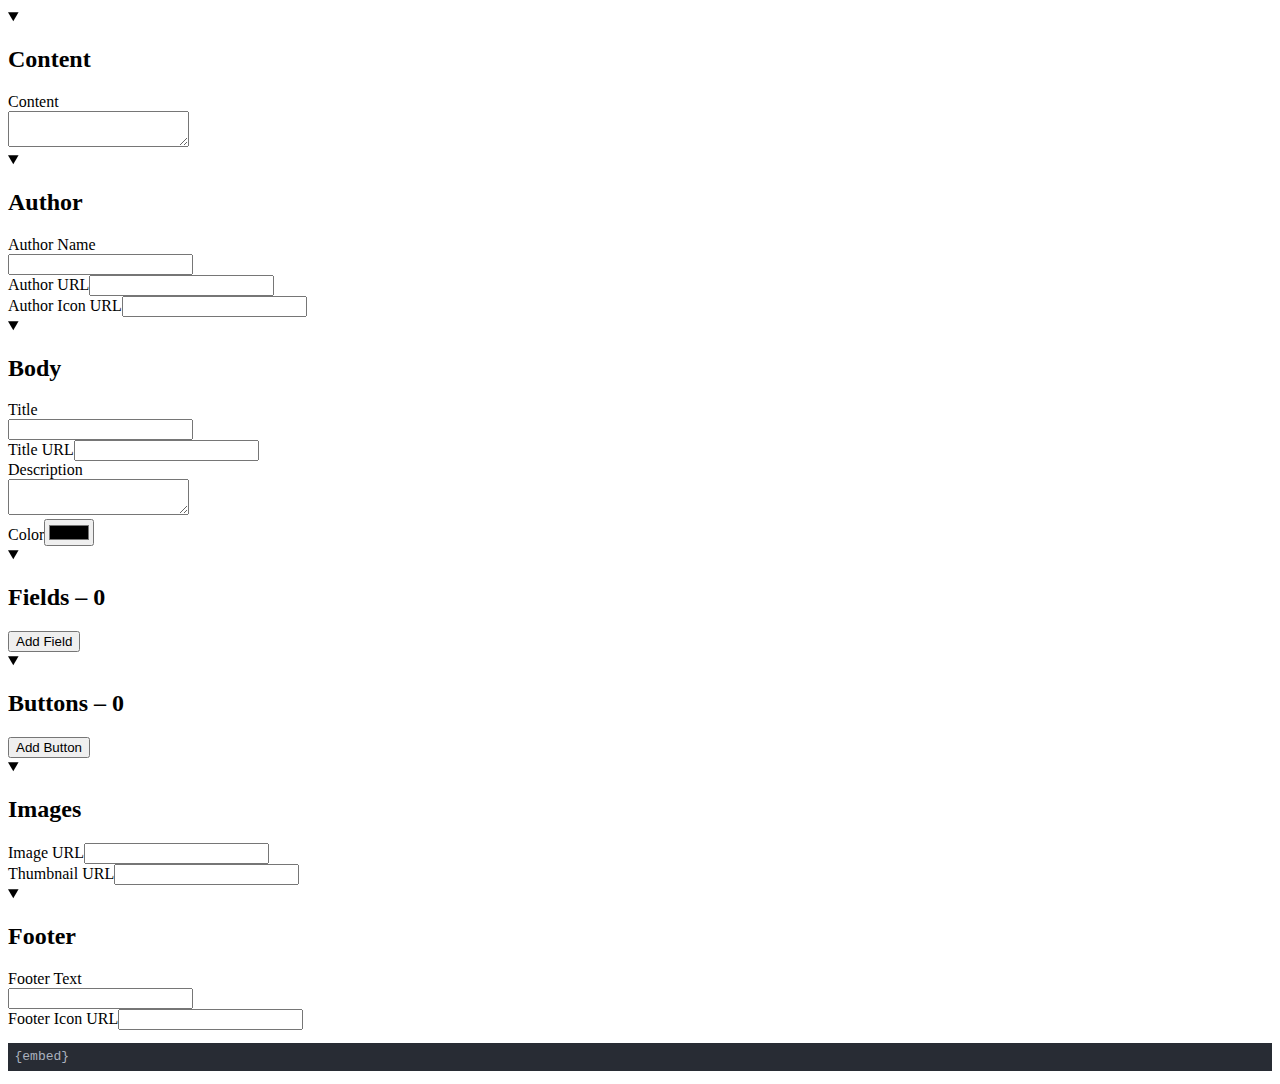
==== embed.html @ 18cbd363 "Add files via upload" ====
<!DOCTYPE html>
<html lang="en">
  <meta http-equiv="content-type" content="text/html;charset=utf-8" />
  <head>
    <meta charset="utf-8" />
    <meta
      name="viewport"
      content="initial-scale=0.5, minimal-ui, viewport-fit=cover, width=device-width"
    />
    <meta name="theme-color" content="#303135" />
    <title>affect.xyz</title>
    <meta property="og:title" content="Affect Embed Creator" />
    <meta name="next-head-count" content="7" />
    <link
      rel="preload"
      href="_next/static/css/50a3ee2df83b3442.css"
      as="style"
    />
    <link
      rel="stylesheet"
      href="_next/static/css/50a3ee2df83b3442.css"
      data-n-g=""
    />
    <noscript data-n-css=""></noscript>
    <script
      defer=""
      nomodule=""
      src="_next/static/chunks/polyfills-5cd94c89d3acac5f.js"
      type="9d04904cc0e149a41f1ba27c-text/javascript"
    ></script>
    <script
      src="_next/static/chunks/webpack-d7b038a63b619762.js"
      defer=""
      type="9d04904cc0e149a41f1ba27c-text/javascript"
    ></script>
    <script
      src="_next/static/chunks/framework-4556c45dd113b893.js"
      defer=""
      type="9d04904cc0e149a41f1ba27c-text/javascript"
    ></script>
    <script
      src="_next/static/chunks/main-6fc1304f0fc00875.js"
      defer=""
      type="9d04904cc0e149a41f1ba27c-text/javascript"
    ></script>
    <script
      src="_next/static/chunks/pages/_app-3d820a4ec248dbfb.js"
      defer=""
      type="9d04904cc0e149a41f1ba27c-text/javascript"
    ></script>
    <script
      src="_next/static/chunks/918-b1fea0526129d185.js"
      defer=""
      type="9d04904cc0e149a41f1ba27c-text/javascript"
    ></script>
    <script
      src="_next/static/chunks/pages/index-aab70b4b21aed164.js"
      defer=""
      type="9d04904cc0e149a41f1ba27c-text/javascript"
    ></script>
    <script
      src="_next/static/19VJT9hQzX5X0p9ba3Fwg/_buildManifest.js"
      defer=""
      type="9d04904cc0e149a41f1ba27c-text/javascript"
    ></script>
    <script
      src="_next/static/19VJT9hQzX5X0p9ba3Fwg/_ssgManifest.js"
      defer=""
      type="9d04904cc0e149a41f1ba27c-text/javascript"
    ></script>
    <script
      src="_next/static/19VJT9hQzX5X0p9ba3Fwg/_middlewareManifest.js"
      defer=""
      type="9d04904cc0e149a41f1ba27c-text/javascript"
    ></script>
  </head>
  <body>
    <div id="__next">
      <div class="screen flex min-h-screen">
        <div class="flex-1 embed-inputs">
          <details open="">
            <summary><h2>Content</h2></summary>
            <div>
              <label for=":R8r6:">Content</label>
              <div class="limited-input relative">
                <textarea id=":R8r6:"></textarea>
              </div>
            </div>
          </details>
          <details open="">
            <summary><h2>Author</h2></summary>
            <div>
              <label for=":R9b6:">Author Name</label>
              <div class="limited-input relative">
                <input id=":R9b6:" type="text" value="" />
              </div>
            </div>
            <div>
              <label for=":Rdb6:">Author URL</label
              ><input type="text" id=":Rdb6:" value="" />
            </div>
            <div>
              <label for=":Rhb6:">Author Icon URL</label
              ><input type="text" id=":Rhb6:" value="" />
            </div>
          </details>
          <details open="">
            <summary><h2>Body</h2></summary>
            <div>
              <label for=":R9j6:">Title</label>
              <div class="limited-input relative">
                <input id=":R9j6:" type="text" value="" />
              </div>
            </div>
            <div>
              <label for=":Rdj6:">Title URL</label
              ><input type="text" id=":Rdj6:" value="" />
            </div>
            <div>
              <label for=":Rhj6:">Description</label>
              <div class="limited-input relative">
                <textarea id=":Rhj6:"></textarea>
              </div>
            </div>
            <div class="flex items-center gap-2">
              <label for="color">Color</label
              ><input
                type="color"
                id="color"
                class="mt-2"
                value=""
              />
            </div>
          </details>
          <details open="" class="fields">
            <summary>
              <h2>
                Fields –
                <!-- -->0
              </h2>
            </summary>
            <button
              type="button"
              class="mt-4 &lt;meta name=&quot;viewport&quot; content=&quot;width=device-width, initial-scale=1.0&quot;&gt; font-medium py-1 px-2 rounded transition bg-[#5865f2] hover:bg-[#4752c4] text-white"
            >
              Add Field
            </button>
          </details>
          <details open="" class="buttons">
            <summary>
              <h2>
                Buttons –
                <!-- -->0
              </h2>
            </summary>
            <button
              type="button"
              class="mt-4 &lt;meta name=&quot;viewport&quot; content=&quot;width=device-width, initial-scale=1.0&quot;&gt; font-medium py-1 px-2 rounded transition bg-[#5865f2] hover:bg-[#4752c4] text-white"
            >
              Add Button
            </button>
          </details>
          <details open="">
            <summary><h2>Images</h2></summary>
            <div>
              <label for=":Rab6:">Image URL</label
              ><input type="text" id=":Rab6:" value="" />
            </div>
            <div>
              <label for=":Reb6:">Thumbnail URL</label
              ><input type="text" id=":Reb6:" value="" />
            </div>
          </details>
          <details open="">
            <summary><h2>Footer</h2></summary>
            <div>
              <label for=":Raj6:">Footer Text</label>
              <div class="limited-input relative">
                <input id=":Raj6:" type="text" value="" />
              </div>
            </div>
            <div>
              <label for=":Rej6:">Footer Icon URL</label
              ><input type="text" id=":Rej6:" value="" />
            </div>
          </details>
        </div>
        <div class="flex-1 bg-[#36393f] p-8">
          <article
            class="bg-[#2f3136] border-l-4 border-solid relative grid w-fit max-w-[520px] box-border rounded leading-[1.375rem]"
            style="border-left-color: #202225"
          >
            <div
              class="overflow-hidden p-[.5rem_1rem_1rem_.75rem] inline-grid grid-cols-[auto] grid-rows-[auto]"
            ></div>
          </article>
          <div class="mt-8">
            <pre
              class="rounded text-sm"
              style="
                display: block;
                overflow-x: auto;
                padding: 0.5em;
                color: #abb2bf;
                background: #282c34;
              "
            ><code class="language-affect" style="white-space:pre-wrap"><span><span>{embed}</span></span></code></pre>
          </div>
        </div>
      </div>
    </div>
    <script id="__NEXT_DATA__" type="application/json">
      {
        "props": { "pageProps": {} },
        "page": "/",
        "query": {},
        "buildId": "19VJT9hQzX5X0p9ba3Fwg",
        "nextExport": true,
        "autoExport": true,
        "isFallback": false,
        "locale": "en",
        "locales": ["en"],
        "defaultLocale": "en",
        "scriptLoader": []
      }
    </script>
    <script
      src="cdn-cgi/scripts/7d0fa10a/cloudflare-static/rocket-loader.min.js"
      data-cf-settings="9d04904cc0e149a41f1ba27c-|49"
      defer
    ></script>
  </body>
</html>
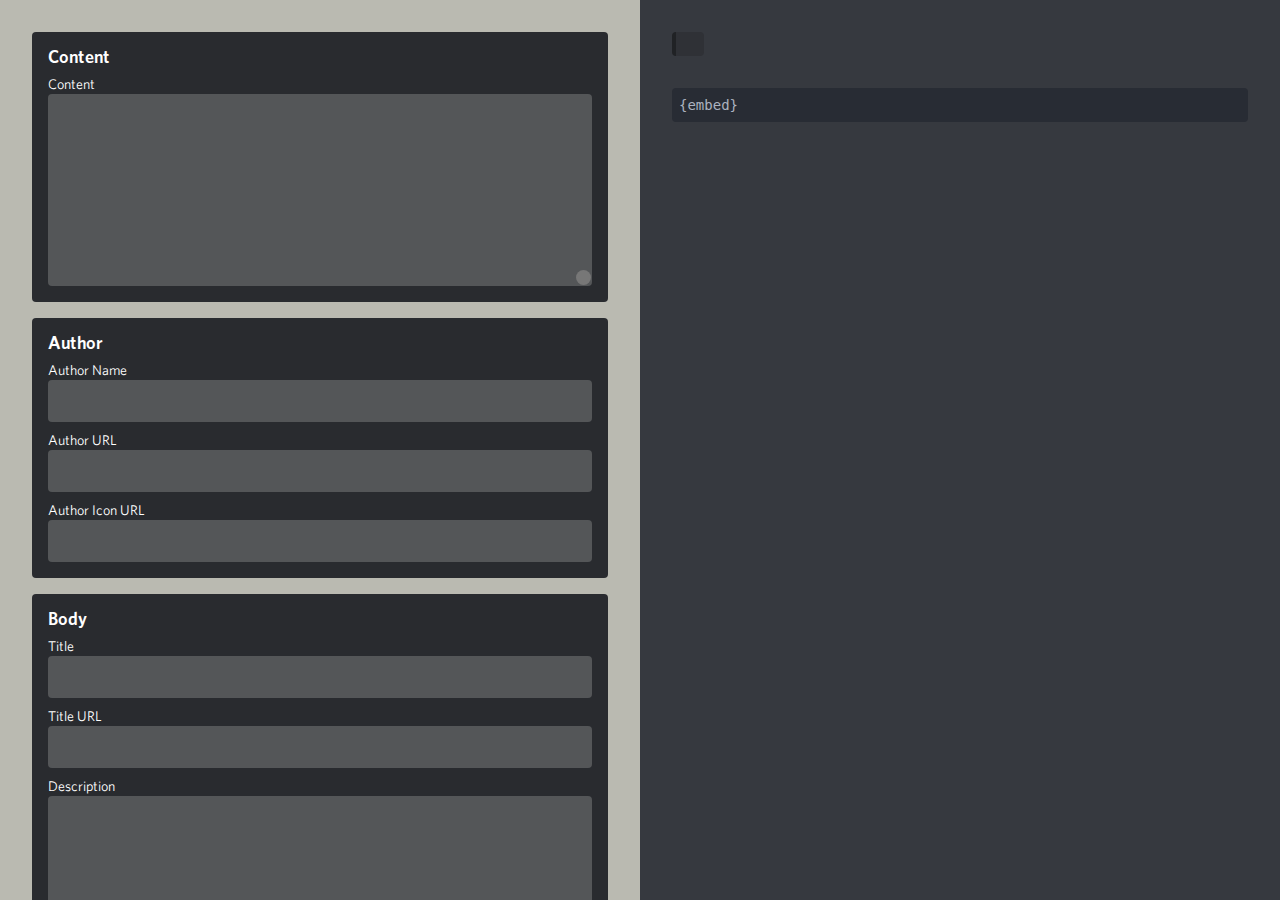
==== commit 0220a56f: "Update embed.html" ====
--- a/embed.html
+++ b/embed.html
@@ -8,7 +8,7 @@
       content="initial-scale=0.5, minimal-ui, viewport-fit=cover, width=device-width"
     />
     <meta name="theme-color" content="#303135" />
-    <title>affect.xyz</title>
+    <title>grail x riprhy</title>
     <meta property="og:title" content="Affect Embed Creator" />
     <meta name="next-head-count" content="7" />
     <link
--- a/_next/static/css/50a3ee2df83b3442.css
+++ b/_next/static/css/50a3ee2df83b3442.css
@@ -0,0 +1,1076 @@
+*,
+:after,
+:before {
+  box-sizing: border-box;
+  border: 0 solid #e5e7eb;
+}
+:after,
+:before {
+  --tw-content: "";
+}
+html {
+  line-height: 1.5;
+  -webkit-text-size-adjust: 100%;
+  -moz-tab-size: 4;
+  -o-tab-size: 4;
+  tab-size: 4;
+  font-family: ui-sans-serif, system-ui, -apple-system, BlinkMacSystemFont,
+    Segoe UI, Roboto, Helvetica Neue, Arial, Noto Sans, sans-serif,
+    Apple Color Emoji, Segoe UI Emoji, Segoe UI Symbol, Noto Color Emoji;
+}
+body {
+  margin: 0;
+  line-height: inherit;
+}
+hr {
+  height: 0;
+  color: inherit;
+  border-top-width: 1px;
+}
+abbr:where([title]) {
+  -webkit-text-decoration: underline dotted;
+  text-decoration: underline dotted;
+}
+h1,
+h2,
+h3,
+h4,
+h5,
+h6 {
+  font-size: inherit;
+  font-weight: inherit;
+}
+a {
+  color: inherit;
+  text-decoration: inherit;
+}
+b,
+strong {
+  font-weight: bolder;
+}
+code,
+kbd,
+pre,
+samp {
+  font-family: ui-monospace, SFMono-Regular, Menlo, Monaco, Consolas,
+    Liberation Mono, Courier New, monospace;
+  font-size: 1em;
+}
+small {
+  font-size: 80%;
+}
+sub,
+sup {
+  font-size: 75%;
+  line-height: 0;
+  position: relative;
+  vertical-align: baseline;
+}
+sub {
+  bottom: -0.25em;
+}
+sup {
+  top: -0.5em;
+}
+table {
+  text-indent: 0;
+  border-color: inherit;
+  border-collapse: collapse;
+}
+button,
+input,
+optgroup,
+select,
+textarea {
+  font-family: inherit;
+  font-size: 100%;
+  font-weight: inherit;
+  line-height: inherit;
+  color: inherit;
+  margin: 0;
+  padding: 0;
+}
+button,
+select {
+  text-transform: none;
+}
+[type="button"],
+[type="reset"],
+[type="submit"],
+button {
+  -webkit-appearance: button;
+  background-color: transparent;
+  background-image: none;
+}
+:-moz-focusring {
+  outline: auto;
+}
+:-moz-ui-invalid {
+  box-shadow: none;
+}
+progress {
+  vertical-align: baseline;
+}
+::-webkit-inner-spin-button,
+::-webkit-outer-spin-button {
+  height: auto;
+}
+[type="search"] {
+  -webkit-appearance: textfield;
+  outline-offset: -2px;
+}
+::-webkit-search-decoration {
+  -webkit-appearance: none;
+}
+::-webkit-file-upload-button {
+  -webkit-appearance: button;
+  font: inherit;
+}
+summary {
+  display: list-item;
+}
+blockquote,
+dd,
+dl,
+figure,
+h1,
+h2,
+h3,
+h4,
+h5,
+h6,
+hr,
+p,
+pre {
+  margin: 0;
+}
+fieldset {
+  margin: 0;
+}
+fieldset,
+legend {
+  padding: 0;
+}
+menu,
+ol,
+ul {
+  list-style: none;
+  margin: 0;
+  padding: 0;
+}
+textarea {
+  resize: vertical;
+}
+input::-moz-placeholder,
+textarea::-moz-placeholder {
+  opacity: 1;
+  color: #9ca3af;
+}
+input::placeholder,
+textarea::placeholder {
+  opacity: 1;
+  color: #9ca3af;
+}
+[role="button"],
+button {
+  cursor: pointer;
+}
+:disabled {
+  cursor: default;
+}
+audio,
+canvas,
+embed,
+iframe,
+img,
+object,
+svg,
+video {
+  display: block;
+  vertical-align: middle;
+}
+img,
+video {
+  max-width: 100%;
+  height: auto;
+}
+body,
+html {
+  font-family: Whitney, Helvetica Neue, Helvetica, Arial, sans-serif;
+  font-size: 16px;
+  line-height: 1.5;
+  color: #babab1;
+  background-color: #babab1;
+}
+body {
+  max-height: 100vh;
+  overflow-y: hidden;
+}
+::-webkit-scrollbar {
+  width: 0.5rem;
+  height: 0.5rem;
+}
+::-webkit-scrollbar-track {
+  background: transparent;
+}
+::-webkit-scrollbar-thumb {
+  background: #777777;
+  border-radius: 0.5rem;
+}
+::-webkit-scrollbar-corner {
+  background: transparent;
+}
+::-webkit-resizer {
+  border-radius: 0.5rem;
+  background: #777777;
+}
+select {
+  cursor: pointer;
+  border-radius: 0.25rem;
+  border-width: 1px;
+  border-color: transparent;
+  --tw-bg-opacity: 1;
+  background-color: rgb(41 43 47 / var(--tw-bg-opacity));
+  padding: 0.5rem;
+  transition-property: color, background-color, border-color, fill, stroke,
+    -webkit-text-decoration-color;
+  transition-property: color, background-color, border-color,
+    text-decoration-color, fill, stroke;
+  transition-property: color, background-color, border-color,
+    text-decoration-color, fill, stroke, -webkit-text-decoration-color;
+  transition-timing-function: cubic-bezier(0.4, 0, 0.2, 1);
+  transition-duration: 0.15s;
+}
+select:focus,
+select:hover {
+  --tw-border-opacity: 1;
+  border-color: rgb(64 68 75 / var(--tw-border-opacity));
+}
+select:focus {
+  outline: 2px solid transparent;
+  outline-offset: 2px;
+}
+::-webkit-color-swatch-wrapper {
+  padding: 0.5rem;
+  width: 3rem;
+}
+::-webkit-color-swatch {
+  border: none;
+}
+code,
+pre {
+  font-family: Consolas, Andale Mono WT, Andale Mono, Lucida Console,
+    Lucida Sans Typewriter, DejaVu Sans Mono, Bitstream Vera Sans Mono,
+    Liberation Mono, Nimbus Mono L, Monaco, Courier New, Courier, "monospace";
+}
+*,
+:after,
+:before {
+  --tw-border-spacing-x: 0;
+  --tw-border-spacing-y: 0;
+  --tw-translate-x: 0;
+  --tw-translate-y: 0;
+  --tw-rotate: 0;
+  --tw-skew-x: 0;
+  --tw-skew-y: 0;
+  --tw-scale-x: 1;
+  --tw-scale-y: 1;
+  --tw-pan-x: ;
+  --tw-pan-y: ;
+  --tw-pinch-zoom: ;
+  --tw-scroll-snap-strictness: proximity;
+  --tw-ordinal: ;
+  --tw-slashed-zero: ;
+  --tw-numeric-figure: ;
+  --tw-numeric-spacing: ;
+  --tw-numeric-fraction: ;
+  --tw-ring-inset: ;
+  --tw-ring-offset-width: 0px;
+  --tw-ring-offset-color: #fff;
+  --tw-ring-color: rgba(59, 130, 246, 0.5);
+  --tw-ring-offset-shadow: 0 0 #0000;
+  --tw-ring-shadow: 0 0 #0000;
+  --tw-shadow: 0 0 #0000;
+  --tw-shadow-colored: 0 0 #0000;
+  --tw-blur: ;
+  --tw-brightness: ;
+  --tw-contrast: ;
+  --tw-grayscale: ;
+  --tw-hue-rotate: ;
+  --tw-invert: ;
+  --tw-saturate: ;
+  --tw-sepia: ;
+  --tw-drop-shadow: ;
+  --tw-backdrop-blur: ;
+  --tw-backdrop-brightness: ;
+  --tw-backdrop-contrast: ;
+  --tw-backdrop-grayscale: ;
+  --tw-backdrop-hue-rotate: ;
+  --tw-backdrop-invert: ;
+  --tw-backdrop-opacity: ;
+  --tw-backdrop-saturate: ;
+  --tw-backdrop-sepia: ;
+}
+::-webkit-backdrop {
+  --tw-border-spacing-x: 0;
+  --tw-border-spacing-y: 0;
+  --tw-translate-x: 0;
+  --tw-translate-y: 0;
+  --tw-rotate: 0;
+  --tw-skew-x: 0;
+  --tw-skew-y: 0;
+  --tw-scale-x: 1;
+  --tw-scale-y: 1;
+  --tw-pan-x: ;
+  --tw-pan-y: ;
+  --tw-pinch-zoom: ;
+  --tw-scroll-snap-strictness: proximity;
+  --tw-ordinal: ;
+  --tw-slashed-zero: ;
+  --tw-numeric-figure: ;
+  --tw-numeric-spacing: ;
+  --tw-numeric-fraction: ;
+  --tw-ring-inset: ;
+  --tw-ring-offset-width: 0px;
+  --tw-ring-offset-color: #fff;
+  --tw-ring-color: rgba(59, 130, 246, 0.5);
+  --tw-ring-offset-shadow: 0 0 #0000;
+  --tw-ring-shadow: 0 0 #0000;
+  --tw-shadow: 0 0 #0000;
+  --tw-shadow-colored: 0 0 #0000;
+  --tw-blur: ;
+  --tw-brightness: ;
+  --tw-contrast: ;
+  --tw-grayscale: ;
+  --tw-hue-rotate: ;
+  --tw-invert: ;
+  --tw-saturate: ;
+  --tw-sepia: ;
+  --tw-drop-shadow: ;
+  --tw-backdrop-blur: ;
+  --tw-backdrop-brightness: ;
+  --tw-backdrop-contrast: ;
+  --tw-backdrop-grayscale: ;
+  --tw-backdrop-hue-rotate: ;
+  --tw-backdrop-invert: ;
+  --tw-backdrop-opacity: ;
+  --tw-backdrop-saturate: ;
+  --tw-backdrop-sepia: ;
+}
+::backdrop {
+  --tw-border-spacing-x: 0;
+  --tw-border-spacing-y: 0;
+  --tw-translate-x: 0;
+  --tw-translate-y: 0;
+  --tw-rotate: 0;
+  --tw-skew-x: 0;
+  --tw-skew-y: 0;
+  --tw-scale-x: 1;
+  --tw-scale-y: 1;
+  --tw-pan-x: ;
+  --tw-pan-y: ;
+  --tw-pinch-zoom: ;
+  --tw-scroll-snap-strictness: proximity;
+  --tw-ordinal: ;
+  --tw-slashed-zero: ;
+  --tw-numeric-figure: ;
+  --tw-numeric-spacing: ;
+  --tw-numeric-fraction: ;
+  --tw-ring-inset: ;
+  --tw-ring-offset-width: 0px;
+  --tw-ring-offset-color: #fff;
+  --tw-ring-color: rgba(59, 130, 246, 0.5);
+  --tw-ring-offset-shadow: 0 0 #0000;
+  --tw-ring-shadow: 0 0 #0000;
+  --tw-shadow: 0 0 #0000;
+  --tw-shadow-colored: 0 0 #0000;
+  --tw-blur: ;
+  --tw-brightness: ;
+  --tw-contrast: ;
+  --tw-grayscale: ;
+  --tw-hue-rotate: ;
+  --tw-invert: ;
+  --tw-saturate: ;
+  --tw-sepia: ;
+  --tw-drop-shadow: ;
+  --tw-backdrop-blur: ;
+  --tw-backdrop-brightness: ;
+  --tw-backdrop-contrast: ;
+  --tw-backdrop-grayscale: ;
+  --tw-backdrop-hue-rotate: ;
+  --tw-backdrop-invert: ;
+  --tw-backdrop-opacity: ;
+  --tw-backdrop-saturate: ;
+  --tw-backdrop-sepia: ;
+}
+.screen > * {
+  max-height: 100vh;
+  overflow-y: auto;
+}
+.embed-inputs {
+  padding: 2rem;
+}
+.embed-inputs label {
+  margin-top: 0.5rem;
+  display: block;
+  font-size: 0.875rem;
+  line-height: 1.25rem;
+  --tw-text-opacity: 1;
+  color: rgb(255 255 255 / var(--tw-text-opacity));
+}
+.embed-inputs input[type="color"],
+.embed-inputs input[type="text"],
+.embed-inputs textarea {
+  min-height: 2rem;
+  width: 100%;
+  border-radius: 0.25rem;
+  border-width: 1px;
+  border-color: transparent;
+  --tw-bg-opacity: 1;
+  background-color: rgb(84, 86, 88);
+  padding: 0.5rem 1rem;
+  color: inherit;
+  transition-property: color, background-color, border-color, fill, stroke,
+    -webkit-text-decoration-color;
+  transition-property: color, background-color, border-color,
+    text-decoration-color, fill, stroke;
+  transition-property: color, background-color, border-color,
+    text-decoration-color, fill, stroke, -webkit-text-decoration-color;
+  transition-timing-function: cubic-bezier(0.4, 0, 0.2, 1);
+  transition-duration: 0.15s;
+}
+.embed-inputs input[type="color"]:focus,
+.embed-inputs input[type="text"]:focus,
+.embed-inputs textarea:focus {
+  border-width: 1px;
+  --tw-border-opacity: 1;
+  border-color: rgb(64 68 75 / var(--tw-border-opacity));
+  outline: 2px solid transparent;
+  outline-offset: 2px;
+}
+.embed-inputs textarea {
+  height: 12rem;
+}
+.embed-inputs input[type="color"] {
+  width: -webkit-fit-content;
+  width: -moz-fit-content;
+  width: fit-content;
+  cursor: pointer;
+  padding: 0;
+  transition-property: opacity;
+  transition-timing-function: cubic-bezier(0.4, 0, 0.2, 1);
+  transition-duration: 0.15s;
+}
+.embed-inputs input[type="color"][disabled] {
+  cursor: not-allowed;
+  opacity: 0.5;
+}
+.embed-inputs input[type="checkbox"] {
+  position: relative;
+  height: 1.5rem;
+  width: 1.5rem;
+  cursor: pointer;
+  -webkit-appearance: none;
+  -moz-appearance: none;
+  appearance: none;
+  border-radius: 0.25rem;
+  border-width: 1px;
+  border-color: transparent;
+  --tw-bg-opacity: 1;
+  background-color: rgb(47 49 54 / var(--tw-bg-opacity));
+}
+.embed-inputs input[type="checkbox"],
+.embed-inputs input[type="checkbox"]:after {
+  transition-property: color, background-color, border-color, fill, stroke,
+    -webkit-text-decoration-color;
+  transition-property: color, background-color, border-color,
+    text-decoration-color, fill, stroke;
+  transition-property: color, background-color, border-color,
+    text-decoration-color, fill, stroke, -webkit-text-decoration-color;
+  transition-timing-function: cubic-bezier(0.4, 0, 0.2, 1);
+  transition-duration: 0.15s;
+}
+.embed-inputs input[type="checkbox"]:after {
+  position: absolute;
+  top: 0.25rem;
+  right: 0.25rem;
+  bottom: 0.25rem;
+  left: 0.25rem;
+  border-radius: 0.125rem;
+  background-color: transparent;
+  content: var(--tw-content);
+}
+.embed-inputs input[type="checkbox"]:focus,
+.embed-inputs input[type="checkbox"]:hover {
+  --tw-border-opacity: 1;
+  border-color: rgb(64 68 75 / var(--tw-border-opacity));
+  outline: 2px solid transparent;
+  outline-offset: 2px;
+}
+.embed-inputs input[type="checkbox"]:checked:after {
+  content: var(--tw-content);
+  --tw-bg-opacity: 1;
+  background-color: rgb(0 176 244 / var(--tw-bg-opacity));
+}
+.embed-inputs .limited-input {
+  width: 100%;
+}
+.embed-inputs .limited-input input,
+.embed-inputs .limited-input textarea {
+  display: block;
+  width: 100%;
+}
+.embed-inputs > * {
+  margin-bottom: 1rem;
+  border-radius: 0.25rem;
+  --tw-bg-opacity: 1;
+  background-color: rgb(41 43 47 / var(--tw-bg-opacity));
+  padding: 1rem;
+}
+.embed-inputs > * > summary {
+  display: flex;
+  cursor: pointer;
+}
+.embed-inputs > * > summary h2 {
+  display: flex;
+  align-items: center;
+  font-size: 1.125rem;
+  line-height: 1.75rem;
+  font-weight: 600;
+  line-height: 1;
+  --tw-text-opacity: 1;
+  color: rgb(255 255 255 / var(--tw-text-opacity));
+}
+.embed-inputs > .fields > details {
+  margin-top: 1rem;
+  width: 100%;
+  align-items: flex-end;
+  gap: 0.5rem;
+  border-radius: 0.25rem;
+  border-width: 1px;
+  --tw-border-opacity: 1;
+  border-color: rgb(55 57 63 / var(--tw-border-opacity));
+  padding: 1rem;
+}
+.embed-inputs > .fields > details > summary {
+  display: flex;
+  cursor: pointer;
+  flex-direction: row;
+  align-items: center;
+  justify-content: flex-start;
+  gap: 0.5rem;
+}
+
+.pointer-events-none {
+  pointer-events: none;
+}
+.fixed {
+  position: fixed;
+}
+.absolute {
+  position: absolute;
+}
+.relative {
+  position: relative;
+}
+.right-0 {
+  right: 0;
+}
+.-bottom-4 {
+  bottom: -1rem;
+}
+.right-1 {
+  right: 0.25rem;
+}
+.bottom-1 {
+  bottom: 0.25rem;
+}
+.top-0 {
+  top: 0;
+}
+.left-0 {
+  left: 0;
+}
+.bottom-0 {
+  bottom: 0;
+}
+.top-1\/2 {
+  top: 50%;
+}
+.left-1\/2 {
+  left: 50%;
+}
+.col-\[1\/1\] {
+  grid-column: 1/1;
+}
+.col-\[1\/3\] {
+  grid-column: 1/3;
+}
+.col-\[2\/2\] {
+  grid-column: 2/2;
+}
+.row-\[1\/8\] {
+  grid-row: 1/8;
+}
+.row-auto {
+  grid-row: auto;
+}
+.m-0 {
+  margin: 0;
+}
+.mx-1 {
+  margin-left: 0.25rem;
+  margin-right: 0.25rem;
+}
+.my-2 {
+  margin-top: 0.5rem;
+  margin-bottom: 0.5rem;
+}
+.my-\[-\.2em\] {
+  margin-top: -0.2em;
+  margin-bottom: -0.2em;
+}
+.mt-2 {
+  margin-top: 0.5rem;
+}
+.mr-2 {
+  margin-right: 0.5rem;
+}
+.mb-0\.5 {
+  margin-bottom: 0.125rem;
+}
+.mb-0 {
+  margin-bottom: 0;
+}
+.mt-4 {
+  margin-top: 1rem;
+}
+.ml-4 {
+  margin-left: 1rem;
+}
+.mt-8 {
+  margin-top: 2rem;
+}
+.ml-2 {
+  margin-left: 0.5rem;
+}
+.mr-auto {
+  margin-right: auto;
+}
+.mb-2 {
+  margin-bottom: 0.5rem;
+}
+.mb-1 {
+  margin-bottom: 0.25rem;
+}
+.mt-\[\.375rem\] {
+  margin-top: 0.375rem;
+}
+.box-border {
+  box-sizing: border-box;
+}
+.block {
+  display: block;
+}
+.inline-block {
+  display: inline-block;
+}
+.inline {
+  display: inline;
+}
+.flex {
+  display: flex;
+}
+.grid {
+  display: grid;
+}
+.inline-grid {
+  display: inline-grid;
+}
+.h-6 {
+  height: 1.5rem;
+}
+.h-5 {
+  height: 1.25rem;
+}
+.max-h-\[300px\] {
+  max-height: 300px;
+}
+.max-h-full {
+  max-height: 100%;
+}
+.max-h-20 {
+  max-height: 5rem;
+}
+.min-h-screen {
+  min-height: 100vh;
+}
+.w-fit {
+  width: -webkit-fit-content;
+  width: -moz-fit-content;
+  width: fit-content;
+}
+.w-6 {
+  width: 1.5rem;
+}
+.w-5 {
+  width: 1.25rem;
+}
+.min-w-0 {
+  min-width: 0;
+}
+.min-w-\[\.25rem\] {
+  min-width: 0.25rem;
+}
+.max-w-\[520px\] {
+  max-width: 520px;
+}
+.max-w-\[400px\] {
+  max-width: 400px;
+}
+.max-w-full {
+  max-width: 100%;
+}
+.max-w-\[\.25rem\] {
+  max-width: 0.25rem;
+}
+.flex-1 {
+  flex: 1 1 0%;
+}
+.shrink-0 {
+  flex-shrink: 0;
+}
+.-translate-x-1\/2 {
+  --tw-translate-x: -50%;
+}
+.-translate-x-1\/2,
+.-translate-y-1\/2 {
+  transform: translate(var(--tw-translate-x), var(--tw-translate-y))
+    rotate(var(--tw-rotate)) skewX(var(--tw-skew-x)) skewY(var(--tw-skew-y))
+    scaleX(var(--tw-scale-x)) scaleY(var(--tw-scale-y));
+}
+.-translate-y-1\/2 {
+  --tw-translate-y: -50%;
+}
+@-webkit-keyframes pulse {
+  50% {
+    opacity: 0.5;
+  }
+}
+@keyframes pulse {
+  50% {
+    opacity: 0.5;
+  }
+}
+.animate-pulse {
+  -webkit-animation: pulse 2s cubic-bezier(0.4, 0, 0.6, 1) infinite;
+  animation: pulse 2s cubic-bezier(0.4, 0, 0.6, 1) infinite;
+}
+.cursor-text {
+  cursor: text;
+}
+.cursor-pointer {
+  cursor: pointer;
+}
+.cursor-not-allowed {
+  cursor: not-allowed;
+}
+.grid-cols-\[auto\] {
+  grid-template-columns: auto;
+}
+.grid-rows-\[auto\] {
+  grid-template-rows: auto;
+}
+.items-center {
+  align-items: center;
+}
+.justify-start {
+  justify-content: flex-start;
+}
+.justify-between {
+  justify-content: space-between;
+}
+.gap-2 {
+  gap: 0.5rem;
+}
+.justify-self-start {
+  justify-self: start;
+}
+.justify-self-end {
+  justify-self: end;
+}
+.overflow-hidden {
+  overflow: hidden;
+}
+.whitespace-pre-line {
+  white-space: pre-line;
+}
+.whitespace-pre-wrap {
+  white-space: pre-wrap;
+}
+.break-words {
+  overflow-wrap: break-word;
+}
+.rounded {
+  border-radius: 0.25rem;
+}
+.rounded-full {
+  border-radius: 9999px;
+}
+.rounded-\[3px\] {
+  border-radius: 3px;
+}
+.border-l-4 {
+  border-left-width: 4px;
+}
+.border-solid {
+  border-style: solid;
+}
+.bg-\[\#2f3136\] {
+  --tw-bg-opacity: 1;
+  background-color: rgb(47 49 54 / var(--tw-bg-opacity));
+}
+.bg-\[\#5865f2\] {
+  --tw-bg-opacity: 1;
+  background-color: rgb(88 101 242 / var(--tw-bg-opacity));
+}
+.bg-\[\#d83c3e\] {
+  --tw-bg-opacity: 1;
+  background-color: rgb(216 60 62 / var(--tw-bg-opacity));
+}
+.bg-\[\#4f545c\] {
+  --tw-bg-opacity: 1;
+  background-color: rgb(79 84 92 / var(--tw-bg-opacity));
+}
+.bg-\[\#36393f\] {
+  --tw-bg-opacity: 1;
+  background-color: rgb(54 57 63 / var(--tw-bg-opacity));
+}
+.bg-black {
+  --tw-bg-opacity: 1;
+  background-color: rgb(0 0 0 / var(--tw-bg-opacity));
+}
+.bg-\[\#292b2f\] {
+  --tw-bg-opacity: 1;
+  background-color: rgb(41 43 47 / var(--tw-bg-opacity));
+}
+.bg-\[\#50545c\] {
+  --tw-bg-opacity: 1;
+  background-color: rgb(80 84 92 / var(--tw-bg-opacity));
+}
+.bg-\[\#202225\] {
+  --tw-bg-opacity: 1;
+  background-color: rgb(32 34 37 / var(--tw-bg-opacity));
+}
+.bg-\[\#5f64f2\] {
+  --tw-bg-opacity: 1;
+  background-color: rgb(95 100 242 / var(--tw-bg-opacity));
+}
+.bg-white {
+  --tw-bg-opacity: 1;
+  background-color: rgb(255 255 255 / var(--tw-bg-opacity));
+}
+.bg-opacity-30 {
+  --tw-bg-opacity: 0.3;
+}
+.bg-opacity-10 {
+  --tw-bg-opacity: 0.1;
+}
+.object-contain {
+  -o-object-fit: contain;
+  object-fit: contain;
+}
+.p-\[\.5rem_1rem_1rem_\.75rem\] {
+  padding: 0.5rem 1rem 1rem 0.75rem;
+}
+.p-8 {
+  padding: 2rem;
+}
+.p-4 {
+  padding: 1rem;
+}
+.p-2 {
+  padding: 0.5rem;
+}
+.p-\[\.2em\] {
+  padding: 0.2em;
+}
+.py-1 {
+  padding-top: 0.25rem;
+  padding-bottom: 0.25rem;
+}
+.px-2 {
+  padding-left: 0.5rem;
+  padding-right: 0.5rem;
+}
+.px-4 {
+  padding-left: 1rem;
+  padding-right: 1rem;
+}
+.py-2 {
+  padding-top: 0.5rem;
+  padding-bottom: 0.5rem;
+}
+.px-0\.5 {
+  padding-left: 0.125rem;
+  padding-right: 0.125rem;
+}
+.px-0 {
+  padding-left: 0;
+  padding-right: 0;
+}
+.pr-2 {
+  padding-right: 0.5rem;
+}
+.pl-3 {
+  padding-left: 0.75rem;
+}
+.indent-0 {
+  text-indent: 0;
+}
+.text-sm {
+  font-size: 0.875rem;
+  line-height: 1.25rem;
+}
+.text-xs {
+  font-size: 0.75rem;
+  line-height: 1rem;
+}
+.text-xl {
+  font-size: 1.25rem;
+  line-height: 1.75rem;
+}
+.text-2xl {
+  font-size: 1.5rem;
+  line-height: 2rem;
+}
+.text-\[\.75rem\] {
+  font-size: 0.75rem;
+}
+.font-semibold {
+  font-weight: 600;
+}
+.font-normal {
+  font-weight: 400;
+}
+.font-medium {
+  font-weight: 500;
+}
+.leading-\[1\.375rem\] {
+  line-height: 1.375rem;
+}
+.leading-\[1\.125rem\] {
+  line-height: 1.125rem;
+}
+.leading-snug {
+  line-height: 1.375;
+}
+.text-white {
+  --tw-text-opacity: 1;
+  color: rgb(255 255 255 / var(--tw-text-opacity));
+}
+.text-\[\#00b0f4\] {
+  --tw-text-opacity: 1;
+  color: rgb(0 176 244 / var(--tw-text-opacity));
+}
+.text-\[\#dee0fc\] {
+  --tw-text-opacity: 1;
+  color: rgb(222 224 252 / var(--tw-text-opacity));
+}
+.underline {
+  -webkit-text-decoration-line: underline;
+  text-decoration-line: underline;
+}
+.opacity-50 {
+  opacity: 0.5;
+}
+.filter {
+  filter: var(--tw-blur) var(--tw-brightness) var(--tw-contrast)
+    var(--tw-grayscale) var(--tw-hue-rotate) var(--tw-invert) var(--tw-saturate)
+    var(--tw-sepia) var(--tw-drop-shadow);
+}
+.transition {
+  transition-property: color, background-color, border-color, fill, stroke,
+    opacity, box-shadow, transform, filter, -webkit-text-decoration-color,
+    -webkit-backdrop-filter;
+  transition-property: color, background-color, border-color,
+    text-decoration-color, fill, stroke, opacity, box-shadow, transform, filter,
+    backdrop-filter;
+  transition-property: color, background-color, border-color,
+    text-decoration-color, fill, stroke, opacity, box-shadow, transform, filter,
+    backdrop-filter, -webkit-text-decoration-color, -webkit-backdrop-filter;
+  transition-timing-function: cubic-bezier(0.4, 0, 0.2, 1);
+  transition-duration: 0.15s;
+}
+.transition-colors {
+  transition-property: color, background-color, border-color, fill, stroke,
+    -webkit-text-decoration-color;
+  transition-property: color, background-color, border-color,
+    text-decoration-color, fill, stroke;
+  transition-property: color, background-color, border-color,
+    text-decoration-color, fill, stroke, -webkit-text-decoration-color;
+  transition-timing-function: cubic-bezier(0.4, 0, 0.2, 1);
+  transition-duration: 0.15s;
+}
+.duration-\[50ms\] {
+  transition-duration: 50ms;
+}
+@font-face {
+  font-family: Whitney;
+  font-style: "normal";
+  font-weight: 300;
+  src: url(../../../font/whitney-300.woff2) format("woff2"),
+    url(../../../font/whitney-300.woff) format("woff");
+  font-display: "swap";
+}
+@font-face {
+  font-family: Whitney;
+  font-style: "normal";
+  font-weight: 400;
+  src: url(../../../font/whitney-400.woff2) format("woff2"),
+    url(../../../font/whitney-400.woff) format("woff");
+  font-display: "swap";
+}
+@font-face {
+  font-family: Whitney;
+  font-style: "normal";
+  font-weight: 500;
+  src: url(../../../font/whitney-500.woff2) format("woff2"),
+    url(../../../font/whitney-500.woff) format("woff");
+  font-display: "swap";
+}
+@font-face {
+  font-family: Whitney;
+  font-style: "normal";
+  font-weight: 600;
+  src: url(../../../font/whitney-600.woff2) format("woff2"),
+    url(../../../font/whitney-600.woff) format("woff");
+  font-display: "swap";
+}
+@font-face {
+  font-family: Whitney;
+  font-style: "normal";
+  font-weight: 700;
+  src: url(../../../font/whitney-700.woff2) format("woff2"),
+    url(../../../font/whitney-700.woff) format("woff");
+  font-display: "swap";
+}
+.hover\:bg-\[\#4752c4\]:hover {
+  --tw-bg-opacity: 1;
+  background-color: rgb(71 82 196 / var(--tw-bg-opacity));
+}
+.hover\:bg-\[\#a12d2f\]:hover {
+  --tw-bg-opacity: 1;
+  background-color: rgb(161 45 47 / var(--tw-bg-opacity));
+}
+.hover\:bg-opacity-100:hover {
+  --tw-bg-opacity: 1;
+}
+.hover\:text-white:hover {
+  --tw-text-opacity: 1;
+  color: rgb(255 255 255 / var(--tw-text-opacity));
+}
+.hover\:underline:hover {
+  -webkit-text-decoration-line: underline;
+  text-decoration-line: underline;
+}
--- a/_next/static/css/50a3ee2df83b3442.css
+++ b/_next/static/css/50a3ee2df83b3442.css
@@ -0,0 +1,1076 @@
+*,
+:after,
+:before {
+  box-sizing: border-box;
+  border: 0 solid #e5e7eb;
+}
+:after,
+:before {
+  --tw-content: "";
+}
+html {
+  line-height: 1.5;
+  -webkit-text-size-adjust: 100%;
+  -moz-tab-size: 4;
+  -o-tab-size: 4;
+  tab-size: 4;
+  font-family: ui-sans-serif, system-ui, -apple-system, BlinkMacSystemFont,
+    Segoe UI, Roboto, Helvetica Neue, Arial, Noto Sans, sans-serif,
+    Apple Color Emoji, Segoe UI Emoji, Segoe UI Symbol, Noto Color Emoji;
+}
+body {
+  margin: 0;
+  line-height: inherit;
+}
+hr {
+  height: 0;
+  color: inherit;
+  border-top-width: 1px;
+}
+abbr:where([title]) {
+  -webkit-text-decoration: underline dotted;
+  text-decoration: underline dotted;
+}
+h1,
+h2,
+h3,
+h4,
+h5,
+h6 {
+  font-size: inherit;
+  font-weight: inherit;
+}
+a {
+  color: inherit;
+  text-decoration: inherit;
+}
+b,
+strong {
+  font-weight: bolder;
+}
+code,
+kbd,
+pre,
+samp {
+  font-family: ui-monospace, SFMono-Regular, Menlo, Monaco, Consolas,
+    Liberation Mono, Courier New, monospace;
+  font-size: 1em;
+}
+small {
+  font-size: 80%;
+}
+sub,
+sup {
+  font-size: 75%;
+  line-height: 0;
+  position: relative;
+  vertical-align: baseline;
+}
+sub {
+  bottom: -0.25em;
+}
+sup {
+  top: -0.5em;
+}
+table {
+  text-indent: 0;
+  border-color: inherit;
+  border-collapse: collapse;
+}
+button,
+input,
+optgroup,
+select,
+textarea {
+  font-family: inherit;
+  font-size: 100%;
+  font-weight: inherit;
+  line-height: inherit;
+  color: inherit;
+  margin: 0;
+  padding: 0;
+}
+button,
+select {
+  text-transform: none;
+}
+[type="button"],
+[type="reset"],
+[type="submit"],
+button {
+  -webkit-appearance: button;
+  background-color: transparent;
+  background-image: none;
+}
+:-moz-focusring {
+  outline: auto;
+}
+:-moz-ui-invalid {
+  box-shadow: none;
+}
+progress {
+  vertical-align: baseline;
+}
+::-webkit-inner-spin-button,
+::-webkit-outer-spin-button {
+  height: auto;
+}
+[type="search"] {
+  -webkit-appearance: textfield;
+  outline-offset: -2px;
+}
+::-webkit-search-decoration {
+  -webkit-appearance: none;
+}
+::-webkit-file-upload-button {
+  -webkit-appearance: button;
+  font: inherit;
+}
+summary {
+  display: list-item;
+}
+blockquote,
+dd,
+dl,
+figure,
+h1,
+h2,
+h3,
+h4,
+h5,
+h6,
+hr,
+p,
+pre {
+  margin: 0;
+}
+fieldset {
+  margin: 0;
+}
+fieldset,
+legend {
+  padding: 0;
+}
+menu,
+ol,
+ul {
+  list-style: none;
+  margin: 0;
+  padding: 0;
+}
+textarea {
+  resize: vertical;
+}
+input::-moz-placeholder,
+textarea::-moz-placeholder {
+  opacity: 1;
+  color: #9ca3af;
+}
+input::placeholder,
+textarea::placeholder {
+  opacity: 1;
+  color: #9ca3af;
+}
+[role="button"],
+button {
+  cursor: pointer;
+}
+:disabled {
+  cursor: default;
+}
+audio,
+canvas,
+embed,
+iframe,
+img,
+object,
+svg,
+video {
+  display: block;
+  vertical-align: middle;
+}
+img,
+video {
+  max-width: 100%;
+  height: auto;
+}
+body,
+html {
+  font-family: Whitney, Helvetica Neue, Helvetica, Arial, sans-serif;
+  font-size: 16px;
+  line-height: 1.5;
+  color: #babab1;
+  background-color: #babab1;
+}
+body {
+  max-height: 100vh;
+  overflow-y: hidden;
+}
+::-webkit-scrollbar {
+  width: 0.5rem;
+  height: 0.5rem;
+}
+::-webkit-scrollbar-track {
+  background: transparent;
+}
+::-webkit-scrollbar-thumb {
+  background: #777777;
+  border-radius: 0.5rem;
+}
+::-webkit-scrollbar-corner {
+  background: transparent;
+}
+::-webkit-resizer {
+  border-radius: 0.5rem;
+  background: #777777;
+}
+select {
+  cursor: pointer;
+  border-radius: 0.25rem;
+  border-width: 1px;
+  border-color: transparent;
+  --tw-bg-opacity: 1;
+  background-color: rgb(41 43 47 / var(--tw-bg-opacity));
+  padding: 0.5rem;
+  transition-property: color, background-color, border-color, fill, stroke,
+    -webkit-text-decoration-color;
+  transition-property: color, background-color, border-color,
+    text-decoration-color, fill, stroke;
+  transition-property: color, background-color, border-color,
+    text-decoration-color, fill, stroke, -webkit-text-decoration-color;
+  transition-timing-function: cubic-bezier(0.4, 0, 0.2, 1);
+  transition-duration: 0.15s;
+}
+select:focus,
+select:hover {
+  --tw-border-opacity: 1;
+  border-color: rgb(64 68 75 / var(--tw-border-opacity));
+}
+select:focus {
+  outline: 2px solid transparent;
+  outline-offset: 2px;
+}
+::-webkit-color-swatch-wrapper {
+  padding: 0.5rem;
+  width: 3rem;
+}
+::-webkit-color-swatch {
+  border: none;
+}
+code,
+pre {
+  font-family: Consolas, Andale Mono WT, Andale Mono, Lucida Console,
+    Lucida Sans Typewriter, DejaVu Sans Mono, Bitstream Vera Sans Mono,
+    Liberation Mono, Nimbus Mono L, Monaco, Courier New, Courier, "monospace";
+}
+*,
+:after,
+:before {
+  --tw-border-spacing-x: 0;
+  --tw-border-spacing-y: 0;
+  --tw-translate-x: 0;
+  --tw-translate-y: 0;
+  --tw-rotate: 0;
+  --tw-skew-x: 0;
+  --tw-skew-y: 0;
+  --tw-scale-x: 1;
+  --tw-scale-y: 1;
+  --tw-pan-x: ;
+  --tw-pan-y: ;
+  --tw-pinch-zoom: ;
+  --tw-scroll-snap-strictness: proximity;
+  --tw-ordinal: ;
+  --tw-slashed-zero: ;
+  --tw-numeric-figure: ;
+  --tw-numeric-spacing: ;
+  --tw-numeric-fraction: ;
+  --tw-ring-inset: ;
+  --tw-ring-offset-width: 0px;
+  --tw-ring-offset-color: #fff;
+  --tw-ring-color: rgba(59, 130, 246, 0.5);
+  --tw-ring-offset-shadow: 0 0 #0000;
+  --tw-ring-shadow: 0 0 #0000;
+  --tw-shadow: 0 0 #0000;
+  --tw-shadow-colored: 0 0 #0000;
+  --tw-blur: ;
+  --tw-brightness: ;
+  --tw-contrast: ;
+  --tw-grayscale: ;
+  --tw-hue-rotate: ;
+  --tw-invert: ;
+  --tw-saturate: ;
+  --tw-sepia: ;
+  --tw-drop-shadow: ;
+  --tw-backdrop-blur: ;
+  --tw-backdrop-brightness: ;
+  --tw-backdrop-contrast: ;
+  --tw-backdrop-grayscale: ;
+  --tw-backdrop-hue-rotate: ;
+  --tw-backdrop-invert: ;
+  --tw-backdrop-opacity: ;
+  --tw-backdrop-saturate: ;
+  --tw-backdrop-sepia: ;
+}
+::-webkit-backdrop {
+  --tw-border-spacing-x: 0;
+  --tw-border-spacing-y: 0;
+  --tw-translate-x: 0;
+  --tw-translate-y: 0;
+  --tw-rotate: 0;
+  --tw-skew-x: 0;
+  --tw-skew-y: 0;
+  --tw-scale-x: 1;
+  --tw-scale-y: 1;
+  --tw-pan-x: ;
+  --tw-pan-y: ;
+  --tw-pinch-zoom: ;
+  --tw-scroll-snap-strictness: proximity;
+  --tw-ordinal: ;
+  --tw-slashed-zero: ;
+  --tw-numeric-figure: ;
+  --tw-numeric-spacing: ;
+  --tw-numeric-fraction: ;
+  --tw-ring-inset: ;
+  --tw-ring-offset-width: 0px;
+  --tw-ring-offset-color: #fff;
+  --tw-ring-color: rgba(59, 130, 246, 0.5);
+  --tw-ring-offset-shadow: 0 0 #0000;
+  --tw-ring-shadow: 0 0 #0000;
+  --tw-shadow: 0 0 #0000;
+  --tw-shadow-colored: 0 0 #0000;
+  --tw-blur: ;
+  --tw-brightness: ;
+  --tw-contrast: ;
+  --tw-grayscale: ;
+  --tw-hue-rotate: ;
+  --tw-invert: ;
+  --tw-saturate: ;
+  --tw-sepia: ;
+  --tw-drop-shadow: ;
+  --tw-backdrop-blur: ;
+  --tw-backdrop-brightness: ;
+  --tw-backdrop-contrast: ;
+  --tw-backdrop-grayscale: ;
+  --tw-backdrop-hue-rotate: ;
+  --tw-backdrop-invert: ;
+  --tw-backdrop-opacity: ;
+  --tw-backdrop-saturate: ;
+  --tw-backdrop-sepia: ;
+}
+::backdrop {
+  --tw-border-spacing-x: 0;
+  --tw-border-spacing-y: 0;
+  --tw-translate-x: 0;
+  --tw-translate-y: 0;
+  --tw-rotate: 0;
+  --tw-skew-x: 0;
+  --tw-skew-y: 0;
+  --tw-scale-x: 1;
+  --tw-scale-y: 1;
+  --tw-pan-x: ;
+  --tw-pan-y: ;
+  --tw-pinch-zoom: ;
+  --tw-scroll-snap-strictness: proximity;
+  --tw-ordinal: ;
+  --tw-slashed-zero: ;
+  --tw-numeric-figure: ;
+  --tw-numeric-spacing: ;
+  --tw-numeric-fraction: ;
+  --tw-ring-inset: ;
+  --tw-ring-offset-width: 0px;
+  --tw-ring-offset-color: #fff;
+  --tw-ring-color: rgba(59, 130, 246, 0.5);
+  --tw-ring-offset-shadow: 0 0 #0000;
+  --tw-ring-shadow: 0 0 #0000;
+  --tw-shadow: 0 0 #0000;
+  --tw-shadow-colored: 0 0 #0000;
+  --tw-blur: ;
+  --tw-brightness: ;
+  --tw-contrast: ;
+  --tw-grayscale: ;
+  --tw-hue-rotate: ;
+  --tw-invert: ;
+  --tw-saturate: ;
+  --tw-sepia: ;
+  --tw-drop-shadow: ;
+  --tw-backdrop-blur: ;
+  --tw-backdrop-brightness: ;
+  --tw-backdrop-contrast: ;
+  --tw-backdrop-grayscale: ;
+  --tw-backdrop-hue-rotate: ;
+  --tw-backdrop-invert: ;
+  --tw-backdrop-opacity: ;
+  --tw-backdrop-saturate: ;
+  --tw-backdrop-sepia: ;
+}
+.screen > * {
+  max-height: 100vh;
+  overflow-y: auto;
+}
+.embed-inputs {
+  padding: 2rem;
+}
+.embed-inputs label {
+  margin-top: 0.5rem;
+  display: block;
+  font-size: 0.875rem;
+  line-height: 1.25rem;
+  --tw-text-opacity: 1;
+  color: rgb(255 255 255 / var(--tw-text-opacity));
+}
+.embed-inputs input[type="color"],
+.embed-inputs input[type="text"],
+.embed-inputs textarea {
+  min-height: 2rem;
+  width: 100%;
+  border-radius: 0.25rem;
+  border-width: 1px;
+  border-color: transparent;
+  --tw-bg-opacity: 1;
+  background-color: rgb(84, 86, 88);
+  padding: 0.5rem 1rem;
+  color: inherit;
+  transition-property: color, background-color, border-color, fill, stroke,
+    -webkit-text-decoration-color;
+  transition-property: color, background-color, border-color,
+    text-decoration-color, fill, stroke;
+  transition-property: color, background-color, border-color,
+    text-decoration-color, fill, stroke, -webkit-text-decoration-color;
+  transition-timing-function: cubic-bezier(0.4, 0, 0.2, 1);
+  transition-duration: 0.15s;
+}
+.embed-inputs input[type="color"]:focus,
+.embed-inputs input[type="text"]:focus,
+.embed-inputs textarea:focus {
+  border-width: 1px;
+  --tw-border-opacity: 1;
+  border-color: rgb(64 68 75 / var(--tw-border-opacity));
+  outline: 2px solid transparent;
+  outline-offset: 2px;
+}
+.embed-inputs textarea {
+  height: 12rem;
+}
+.embed-inputs input[type="color"] {
+  width: -webkit-fit-content;
+  width: -moz-fit-content;
+  width: fit-content;
+  cursor: pointer;
+  padding: 0;
+  transition-property: opacity;
+  transition-timing-function: cubic-bezier(0.4, 0, 0.2, 1);
+  transition-duration: 0.15s;
+}
+.embed-inputs input[type="color"][disabled] {
+  cursor: not-allowed;
+  opacity: 0.5;
+}
+.embed-inputs input[type="checkbox"] {
+  position: relative;
+  height: 1.5rem;
+  width: 1.5rem;
+  cursor: pointer;
+  -webkit-appearance: none;
+  -moz-appearance: none;
+  appearance: none;
+  border-radius: 0.25rem;
+  border-width: 1px;
+  border-color: transparent;
+  --tw-bg-opacity: 1;
+  background-color: rgb(47 49 54 / var(--tw-bg-opacity));
+}
+.embed-inputs input[type="checkbox"],
+.embed-inputs input[type="checkbox"]:after {
+  transition-property: color, background-color, border-color, fill, stroke,
+    -webkit-text-decoration-color;
+  transition-property: color, background-color, border-color,
+    text-decoration-color, fill, stroke;
+  transition-property: color, background-color, border-color,
+    text-decoration-color, fill, stroke, -webkit-text-decoration-color;
+  transition-timing-function: cubic-bezier(0.4, 0, 0.2, 1);
+  transition-duration: 0.15s;
+}
+.embed-inputs input[type="checkbox"]:after {
+  position: absolute;
+  top: 0.25rem;
+  right: 0.25rem;
+  bottom: 0.25rem;
+  left: 0.25rem;
+  border-radius: 0.125rem;
+  background-color: transparent;
+  content: var(--tw-content);
+}
+.embed-inputs input[type="checkbox"]:focus,
+.embed-inputs input[type="checkbox"]:hover {
+  --tw-border-opacity: 1;
+  border-color: rgb(64 68 75 / var(--tw-border-opacity));
+  outline: 2px solid transparent;
+  outline-offset: 2px;
+}
+.embed-inputs input[type="checkbox"]:checked:after {
+  content: var(--tw-content);
+  --tw-bg-opacity: 1;
+  background-color: rgb(0 176 244 / var(--tw-bg-opacity));
+}
+.embed-inputs .limited-input {
+  width: 100%;
+}
+.embed-inputs .limited-input input,
+.embed-inputs .limited-input textarea {
+  display: block;
+  width: 100%;
+}
+.embed-inputs > * {
+  margin-bottom: 1rem;
+  border-radius: 0.25rem;
+  --tw-bg-opacity: 1;
+  background-color: rgb(41 43 47 / var(--tw-bg-opacity));
+  padding: 1rem;
+}
+.embed-inputs > * > summary {
+  display: flex;
+  cursor: pointer;
+}
+.embed-inputs > * > summary h2 {
+  display: flex;
+  align-items: center;
+  font-size: 1.125rem;
+  line-height: 1.75rem;
+  font-weight: 600;
+  line-height: 1;
+  --tw-text-opacity: 1;
+  color: rgb(255 255 255 / var(--tw-text-opacity));
+}
+.embed-inputs > .fields > details {
+  margin-top: 1rem;
+  width: 100%;
+  align-items: flex-end;
+  gap: 0.5rem;
+  border-radius: 0.25rem;
+  border-width: 1px;
+  --tw-border-opacity: 1;
+  border-color: rgb(55 57 63 / var(--tw-border-opacity));
+  padding: 1rem;
+}
+.embed-inputs > .fields > details > summary {
+  display: flex;
+  cursor: pointer;
+  flex-direction: row;
+  align-items: center;
+  justify-content: flex-start;
+  gap: 0.5rem;
+}
+
+.pointer-events-none {
+  pointer-events: none;
+}
+.fixed {
+  position: fixed;
+}
+.absolute {
+  position: absolute;
+}
+.relative {
+  position: relative;
+}
+.right-0 {
+  right: 0;
+}
+.-bottom-4 {
+  bottom: -1rem;
+}
+.right-1 {
+  right: 0.25rem;
+}
+.bottom-1 {
+  bottom: 0.25rem;
+}
+.top-0 {
+  top: 0;
+}
+.left-0 {
+  left: 0;
+}
+.bottom-0 {
+  bottom: 0;
+}
+.top-1\/2 {
+  top: 50%;
+}
+.left-1\/2 {
+  left: 50%;
+}
+.col-\[1\/1\] {
+  grid-column: 1/1;
+}
+.col-\[1\/3\] {
+  grid-column: 1/3;
+}
+.col-\[2\/2\] {
+  grid-column: 2/2;
+}
+.row-\[1\/8\] {
+  grid-row: 1/8;
+}
+.row-auto {
+  grid-row: auto;
+}
+.m-0 {
+  margin: 0;
+}
+.mx-1 {
+  margin-left: 0.25rem;
+  margin-right: 0.25rem;
+}
+.my-2 {
+  margin-top: 0.5rem;
+  margin-bottom: 0.5rem;
+}
+.my-\[-\.2em\] {
+  margin-top: -0.2em;
+  margin-bottom: -0.2em;
+}
+.mt-2 {
+  margin-top: 0.5rem;
+}
+.mr-2 {
+  margin-right: 0.5rem;
+}
+.mb-0\.5 {
+  margin-bottom: 0.125rem;
+}
+.mb-0 {
+  margin-bottom: 0;
+}
+.mt-4 {
+  margin-top: 1rem;
+}
+.ml-4 {
+  margin-left: 1rem;
+}
+.mt-8 {
+  margin-top: 2rem;
+}
+.ml-2 {
+  margin-left: 0.5rem;
+}
+.mr-auto {
+  margin-right: auto;
+}
+.mb-2 {
+  margin-bottom: 0.5rem;
+}
+.mb-1 {
+  margin-bottom: 0.25rem;
+}
+.mt-\[\.375rem\] {
+  margin-top: 0.375rem;
+}
+.box-border {
+  box-sizing: border-box;
+}
+.block {
+  display: block;
+}
+.inline-block {
+  display: inline-block;
+}
+.inline {
+  display: inline;
+}
+.flex {
+  display: flex;
+}
+.grid {
+  display: grid;
+}
+.inline-grid {
+  display: inline-grid;
+}
+.h-6 {
+  height: 1.5rem;
+}
+.h-5 {
+  height: 1.25rem;
+}
+.max-h-\[300px\] {
+  max-height: 300px;
+}
+.max-h-full {
+  max-height: 100%;
+}
+.max-h-20 {
+  max-height: 5rem;
+}
+.min-h-screen {
+  min-height: 100vh;
+}
+.w-fit {
+  width: -webkit-fit-content;
+  width: -moz-fit-content;
+  width: fit-content;
+}
+.w-6 {
+  width: 1.5rem;
+}
+.w-5 {
+  width: 1.25rem;
+}
+.min-w-0 {
+  min-width: 0;
+}
+.min-w-\[\.25rem\] {
+  min-width: 0.25rem;
+}
+.max-w-\[520px\] {
+  max-width: 520px;
+}
+.max-w-\[400px\] {
+  max-width: 400px;
+}
+.max-w-full {
+  max-width: 100%;
+}
+.max-w-\[\.25rem\] {
+  max-width: 0.25rem;
+}
+.flex-1 {
+  flex: 1 1 0%;
+}
+.shrink-0 {
+  flex-shrink: 0;
+}
+.-translate-x-1\/2 {
+  --tw-translate-x: -50%;
+}
+.-translate-x-1\/2,
+.-translate-y-1\/2 {
+  transform: translate(var(--tw-translate-x), var(--tw-translate-y))
+    rotate(var(--tw-rotate)) skewX(var(--tw-skew-x)) skewY(var(--tw-skew-y))
+    scaleX(var(--tw-scale-x)) scaleY(var(--tw-scale-y));
+}
+.-translate-y-1\/2 {
+  --tw-translate-y: -50%;
+}
+@-webkit-keyframes pulse {
+  50% {
+    opacity: 0.5;
+  }
+}
+@keyframes pulse {
+  50% {
+    opacity: 0.5;
+  }
+}
+.animate-pulse {
+  -webkit-animation: pulse 2s cubic-bezier(0.4, 0, 0.6, 1) infinite;
+  animation: pulse 2s cubic-bezier(0.4, 0, 0.6, 1) infinite;
+}
+.cursor-text {
+  cursor: text;
+}
+.cursor-pointer {
+  cursor: pointer;
+}
+.cursor-not-allowed {
+  cursor: not-allowed;
+}
+.grid-cols-\[auto\] {
+  grid-template-columns: auto;
+}
+.grid-rows-\[auto\] {
+  grid-template-rows: auto;
+}
+.items-center {
+  align-items: center;
+}
+.justify-start {
+  justify-content: flex-start;
+}
+.justify-between {
+  justify-content: space-between;
+}
+.gap-2 {
+  gap: 0.5rem;
+}
+.justify-self-start {
+  justify-self: start;
+}
+.justify-self-end {
+  justify-self: end;
+}
+.overflow-hidden {
+  overflow: hidden;
+}
+.whitespace-pre-line {
+  white-space: pre-line;
+}
+.whitespace-pre-wrap {
+  white-space: pre-wrap;
+}
+.break-words {
+  overflow-wrap: break-word;
+}
+.rounded {
+  border-radius: 0.25rem;
+}
+.rounded-full {
+  border-radius: 9999px;
+}
+.rounded-\[3px\] {
+  border-radius: 3px;
+}
+.border-l-4 {
+  border-left-width: 4px;
+}
+.border-solid {
+  border-style: solid;
+}
+.bg-\[\#2f3136\] {
+  --tw-bg-opacity: 1;
+  background-color: rgb(47 49 54 / var(--tw-bg-opacity));
+}
+.bg-\[\#5865f2\] {
+  --tw-bg-opacity: 1;
+  background-color: rgb(88 101 242 / var(--tw-bg-opacity));
+}
+.bg-\[\#d83c3e\] {
+  --tw-bg-opacity: 1;
+  background-color: rgb(216 60 62 / var(--tw-bg-opacity));
+}
+.bg-\[\#4f545c\] {
+  --tw-bg-opacity: 1;
+  background-color: rgb(79 84 92 / var(--tw-bg-opacity));
+}
+.bg-\[\#36393f\] {
+  --tw-bg-opacity: 1;
+  background-color: rgb(54 57 63 / var(--tw-bg-opacity));
+}
+.bg-black {
+  --tw-bg-opacity: 1;
+  background-color: rgb(0 0 0 / var(--tw-bg-opacity));
+}
+.bg-\[\#292b2f\] {
+  --tw-bg-opacity: 1;
+  background-color: rgb(41 43 47 / var(--tw-bg-opacity));
+}
+.bg-\[\#50545c\] {
+  --tw-bg-opacity: 1;
+  background-color: rgb(80 84 92 / var(--tw-bg-opacity));
+}
+.bg-\[\#202225\] {
+  --tw-bg-opacity: 1;
+  background-color: rgb(32 34 37 / var(--tw-bg-opacity));
+}
+.bg-\[\#5f64f2\] {
+  --tw-bg-opacity: 1;
+  background-color: rgb(95 100 242 / var(--tw-bg-opacity));
+}
+.bg-white {
+  --tw-bg-opacity: 1;
+  background-color: rgb(255 255 255 / var(--tw-bg-opacity));
+}
+.bg-opacity-30 {
+  --tw-bg-opacity: 0.3;
+}
+.bg-opacity-10 {
+  --tw-bg-opacity: 0.1;
+}
+.object-contain {
+  -o-object-fit: contain;
+  object-fit: contain;
+}
+.p-\[\.5rem_1rem_1rem_\.75rem\] {
+  padding: 0.5rem 1rem 1rem 0.75rem;
+}
+.p-8 {
+  padding: 2rem;
+}
+.p-4 {
+  padding: 1rem;
+}
+.p-2 {
+  padding: 0.5rem;
+}
+.p-\[\.2em\] {
+  padding: 0.2em;
+}
+.py-1 {
+  padding-top: 0.25rem;
+  padding-bottom: 0.25rem;
+}
+.px-2 {
+  padding-left: 0.5rem;
+  padding-right: 0.5rem;
+}
+.px-4 {
+  padding-left: 1rem;
+  padding-right: 1rem;
+}
+.py-2 {
+  padding-top: 0.5rem;
+  padding-bottom: 0.5rem;
+}
+.px-0\.5 {
+  padding-left: 0.125rem;
+  padding-right: 0.125rem;
+}
+.px-0 {
+  padding-left: 0;
+  padding-right: 0;
+}
+.pr-2 {
+  padding-right: 0.5rem;
+}
+.pl-3 {
+  padding-left: 0.75rem;
+}
+.indent-0 {
+  text-indent: 0;
+}
+.text-sm {
+  font-size: 0.875rem;
+  line-height: 1.25rem;
+}
+.text-xs {
+  font-size: 0.75rem;
+  line-height: 1rem;
+}
+.text-xl {
+  font-size: 1.25rem;
+  line-height: 1.75rem;
+}
+.text-2xl {
+  font-size: 1.5rem;
+  line-height: 2rem;
+}
+.text-\[\.75rem\] {
+  font-size: 0.75rem;
+}
+.font-semibold {
+  font-weight: 600;
+}
+.font-normal {
+  font-weight: 400;
+}
+.font-medium {
+  font-weight: 500;
+}
+.leading-\[1\.375rem\] {
+  line-height: 1.375rem;
+}
+.leading-\[1\.125rem\] {
+  line-height: 1.125rem;
+}
+.leading-snug {
+  line-height: 1.375;
+}
+.text-white {
+  --tw-text-opacity: 1;
+  color: rgb(255 255 255 / var(--tw-text-opacity));
+}
+.text-\[\#00b0f4\] {
+  --tw-text-opacity: 1;
+  color: rgb(0 176 244 / var(--tw-text-opacity));
+}
+.text-\[\#dee0fc\] {
+  --tw-text-opacity: 1;
+  color: rgb(222 224 252 / var(--tw-text-opacity));
+}
+.underline {
+  -webkit-text-decoration-line: underline;
+  text-decoration-line: underline;
+}
+.opacity-50 {
+  opacity: 0.5;
+}
+.filter {
+  filter: var(--tw-blur) var(--tw-brightness) var(--tw-contrast)
+    var(--tw-grayscale) var(--tw-hue-rotate) var(--tw-invert) var(--tw-saturate)
+    var(--tw-sepia) var(--tw-drop-shadow);
+}
+.transition {
+  transition-property: color, background-color, border-color, fill, stroke,
+    opacity, box-shadow, transform, filter, -webkit-text-decoration-color,
+    -webkit-backdrop-filter;
+  transition-property: color, background-color, border-color,
+    text-decoration-color, fill, stroke, opacity, box-shadow, transform, filter,
+    backdrop-filter;
+  transition-property: color, background-color, border-color,
+    text-decoration-color, fill, stroke, opacity, box-shadow, transform, filter,
+    backdrop-filter, -webkit-text-decoration-color, -webkit-backdrop-filter;
+  transition-timing-function: cubic-bezier(0.4, 0, 0.2, 1);
+  transition-duration: 0.15s;
+}
+.transition-colors {
+  transition-property: color, background-color, border-color, fill, stroke,
+    -webkit-text-decoration-color;
+  transition-property: color, background-color, border-color,
+    text-decoration-color, fill, stroke;
+  transition-property: color, background-color, border-color,
+    text-decoration-color, fill, stroke, -webkit-text-decoration-color;
+  transition-timing-function: cubic-bezier(0.4, 0, 0.2, 1);
+  transition-duration: 0.15s;
+}
+.duration-\[50ms\] {
+  transition-duration: 50ms;
+}
+@font-face {
+  font-family: Whitney;
+  font-style: "normal";
+  font-weight: 300;
+  src: url(../../../font/whitney-300.woff2) format("woff2"),
+    url(../../../font/whitney-300.woff) format("woff");
+  font-display: "swap";
+}
+@font-face {
+  font-family: Whitney;
+  font-style: "normal";
+  font-weight: 400;
+  src: url(../../../font/whitney-400.woff2) format("woff2"),
+    url(../../../font/whitney-400.woff) format("woff");
+  font-display: "swap";
+}
+@font-face {
+  font-family: Whitney;
+  font-style: "normal";
+  font-weight: 500;
+  src: url(../../../font/whitney-500.woff2) format("woff2"),
+    url(../../../font/whitney-500.woff) format("woff");
+  font-display: "swap";
+}
+@font-face {
+  font-family: Whitney;
+  font-style: "normal";
+  font-weight: 600;
+  src: url(../../../font/whitney-600.woff2) format("woff2"),
+    url(../../../font/whitney-600.woff) format("woff");
+  font-display: "swap";
+}
+@font-face {
+  font-family: Whitney;
+  font-style: "normal";
+  font-weight: 700;
+  src: url(../../../font/whitney-700.woff2) format("woff2"),
+    url(../../../font/whitney-700.woff) format("woff");
+  font-display: "swap";
+}
+.hover\:bg-\[\#4752c4\]:hover {
+  --tw-bg-opacity: 1;
+  background-color: rgb(71 82 196 / var(--tw-bg-opacity));
+}
+.hover\:bg-\[\#a12d2f\]:hover {
+  --tw-bg-opacity: 1;
+  background-color: rgb(161 45 47 / var(--tw-bg-opacity));
+}
+.hover\:bg-opacity-100:hover {
+  --tw-bg-opacity: 1;
+}
+.hover\:text-white:hover {
+  --tw-text-opacity: 1;
+  color: rgb(255 255 255 / var(--tw-text-opacity));
+}
+.hover\:underline:hover {
+  -webkit-text-decoration-line: underline;
+  text-decoration-line: underline;
+}
